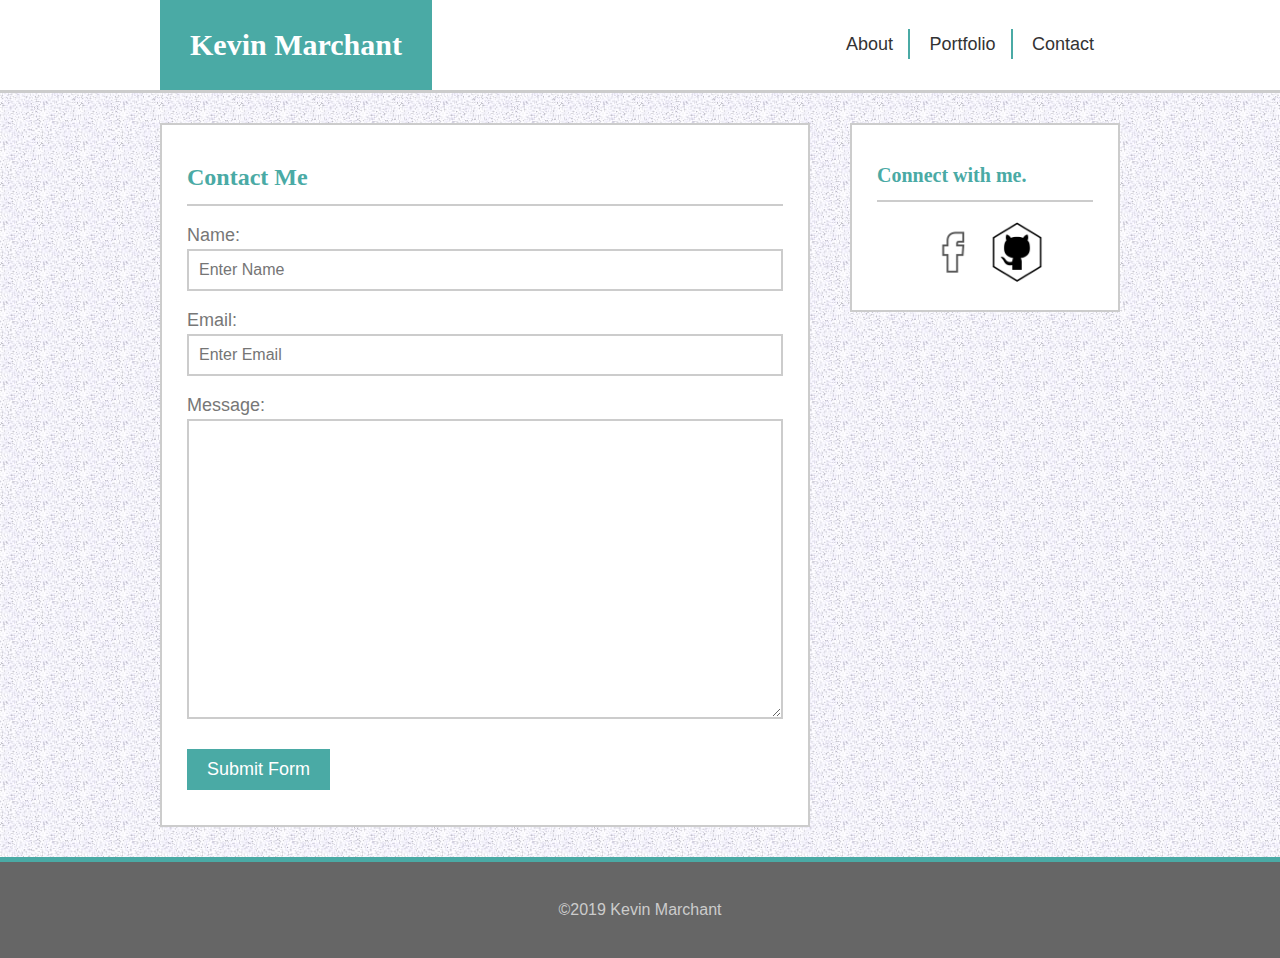
==== contact.html @ bc40db18 "first" ====
<!DOCTYPE html>
<html lang="en">
<head>
	<meta charset="UTF-8">
	<meta name="viewport" content="width=device-width, initial-scale=1.0">
	<meta http-equiv="X-UA-Compatible" content="ie=edge">
	<title>Contact | Portfolio | </title>
	<link rel="stylesheet" href="./assets/css/reset.css">
	<link rel="stylesheet" href="./assets/css/style.css">
</head>
<body>
	<header>
		<div class="wrapper">
			<h1>Kevin Marchant</h1>
			<nav>
				<ul>
					<li><a href="index.html">About</a></li>
					<li><a href="portfolio.html">Portfolio</a></Portfolio></a></li>
					<li><a href="contact.html">Contact</a></li>
				</ul>
			</nav>
		</div>
	</header>

	<div class="wrapper">
		<section id="left-column">
			<h2>Contact Me</h2>
            
            <form>
                <label for="name">Name:</label> 
                <input type="text" name="first and last name" id="form-name" placeholder="Enter Name">
                
                <label for="email">Email:</label>
                <input type="email" name="email" id="form-email" placeholder="Enter Email">
                
                <label for="Message">Message:</label>
                <textarea name="Message" id="form-message" cols="30" rows="10"></textarea>

                <button type="Submit">Submit Form</button> 
                
            </form>

		</section>
		<aside id="right-column">
		<h3>Connect with me.</h3>
		<ul>
		<li><a href="#" target="_blank"><img src="./assets/images/iconfinder_entoni_facebook_330869.png" alt="Github"/></a></li>
		<li><a href="#" target="_blank"><img src="./assets/images/iconfinder_GITHUB_1230735.png" alt="Github"/></a></li>

	</ul>
	</aside>
    </div>

<div class="clearfix"></div>

<footer>
	&copy;2019 Kevin Marchant
</footer>

</body>
</html>
---- assets/css/style.css ----
* {
    box-sizing: border-box;
  }
  
  body {
    background: url('../images/marble.jpg') repeat;
    font-family: Arial, Helvetica, sans-serif;
    overflow: auto;
    color: #777777;
  }
  
  h1, h2, h3, h4, h5, h6{
    font-family: Georgia, 'Times New Roman', Times, serif;
    color: #4aaaa5;
    font-weight: bold;
  }
  
  header {
    background: white;
    border-bottom: 3px solid #cccccc;
    margin-bottom: 30px;
  }
  
  header h1 {
    background: #4aaaa5;
    color: white;
    display: inline-block;
    padding: 30px;
    font-size: 30px
  }
  
  nav {
    width: 300px;
    float: right;
    margin-top: 35px;
    text-align: center;
  }
  
  nav ul li {
    display: inline;
  }
  
  nav a {
    color: #333;
    font-size: 18px;
    padding: 5px 15px;
    border-right: 2px solid #4aaaa5;
    text-decoration: none;
  }
  
  nav ul li:last-child a {
    border-right: none;
    padding-right: none;
  }

  p {
    font-size: 16px;
    line-height: 20px;
    margin-bottom: 20px;
  }

  label {
    font-size: 18px;
    display: block;
  }

  textarea, input {
    width: 100%;
    display: block;
    margin: 5px 0 20px 0;
    border: 2px solid #ccc;
    padding: 10px;
    font-size: 16px;
  }

  textarea {
    height: 300px;
  }

  form button {
    background: #4aaaa5;
    color: #fff;
    padding: 10px 20px;
    margin: 10px 0;
    font-size: 18px;
    border: none;
  }

  footer {
    background: #666666;
    border-top: 5px solid #4aaaa5;
    color: #ccc;
    text-align: center;
    padding: 40px;
    margin-top: 30px;
  }

  .wrapper {
    width: 960px;
    margin: 0 auto;
  }
  
  .inline-img {
    float: left;
    margin: 0 15px 15px 0;
    border: 1px solid #777777;
  }

  .clearfix {
    display: block;
    clear: both;
  }

  #left-column, #right-column {
    background: white;
    padding: 25px;
    border: 2px solid #ccc;
  }

  #left-column {
    width: 650px;
    float: left
  }

  #left-column h2 {
    font-size: 24px;
    padding: 15px 0;
    margin-bottom: 20px;
    border-bottom: 2px solid #ccc;
  }

  #right-column {
    width: 270px;
    float: right;
  }

  #right-column h3 {
    font-size: 20px;
    padding: 15px 0;
    margin-bottom: 20px;
    border-bottom: 2px solid #ccc;
  }

  #right-column ul {
    text-align: center;
  }

  #right-column ul li {
    display: inline-block;
  }
  
  #right-column ul li img {
    width: 60px;
  }
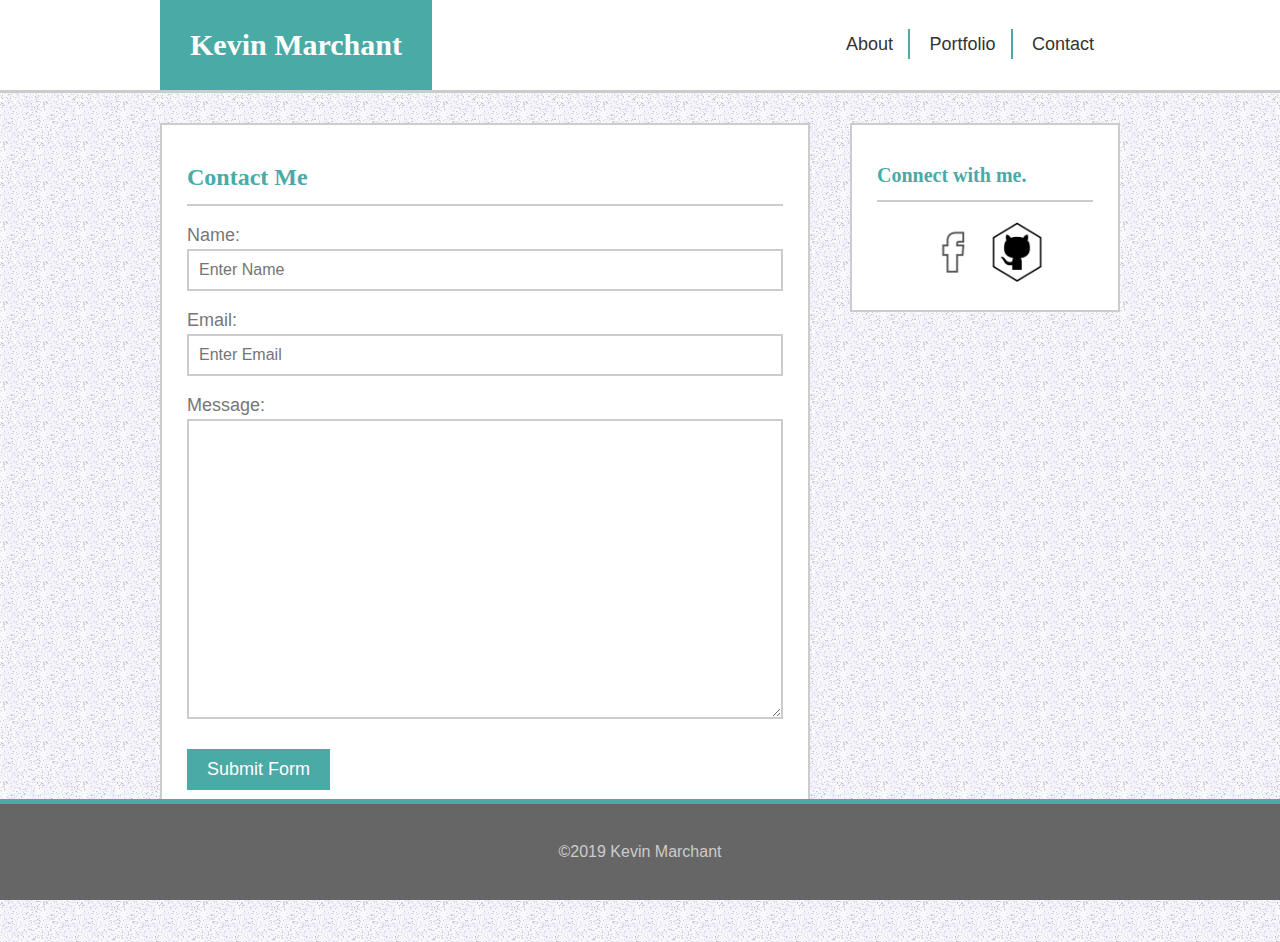
==== commit 216562b5: "modified:   assets/css/style.css 	modified:   contact.html 	modified:   index.html 	modified:   port" ====
--- a/contact.html
+++ b/contact.html
@@ -15,7 +15,7 @@
 			<nav>
 				<ul>
 					<li><a href="index.html">About</a></li>
-					<li><a href="portfolio.html">Portfolio</a></Portfolio></a></li>
+					<li><a href="portfolio.html">Portfolio</a></li>
 					<li><a href="contact.html">Contact</a></li>
 				</ul>
 			</nav>
@@ -28,13 +28,13 @@
             
             <form>
                 <label for="name">Name:</label> 
-                <input type="text" name="first and last name" id="form-name" placeholder="Enter Name">
+                <input type="text" name="first and last name" id="form-name" placeholder="Enter Name"></input type>
                 
                 <label for="email">Email:</label>
-                <input type="email" name="email" id="form-email" placeholder="Enter Email">
+                <input type="email" name="email" id="form-email" placeholder="Enter Email"></input type>
                 
                 <label for="Message">Message:</label>
-                <textarea name="Message" id="form-message" cols="30" rows="10"></textarea>
+                <textarea name="Message" id="form-message" cols="30" rows="10"></textarea name>
 
                 <button type="Submit">Submit Form</button> 
                 
@@ -43,12 +43,13 @@
 		</section>
 		<aside id="right-column">
 		<h3>Connect with me.</h3>
-		<ul>
-		<li><a href="#" target="_blank"><img src="./assets/images/iconfinder_entoni_facebook_330869.png" alt="Github"/></a></li>
-		<li><a href="#" target="_blank"><img src="./assets/images/iconfinder_GITHUB_1230735.png" alt="Github"/></a></li>
-
-	</ul>
-	</aside>
+			<ul>
+		
+			<li><a href="#" target="_blank"><img src="./assets/images/iconfinder_entoni_facebook_330869.png" alt="Facebook"/></a></li>
+			<li><a href="#" target="_blank"><img src="./assets/images/iconfinder_GITHUB_1230735.png" alt="Github"/></a></li>
+		
+			</ul>
+		</aside>
     </div>
 
 <div class="clearfix"></div>
--- a/assets/css/style.css
+++ b/assets/css/style.css
@@ -93,6 +93,9 @@
     text-align: center;
     padding: 40px;
     margin-top: 30px;
+    position: fixed;
+    bottom: 0;
+    width: 100%;
   }
 
   .wrapper {
@@ -106,9 +109,33 @@
     border: 1px solid #777777;
   }
 
+  .portfolio-item {
+    position: relative;
+    background-color: rgba(0,0,0, .5);
+    margin-bottom: 20px;
+    width: 45%;
+    float: left;
+    height: 250px;
+  }
+
+  .portfolio-item h4 {
+    background: 4aaaa5;
+    color: white;
+    text-align: center;
+    padding: 20px 0;
+    width: 100%;
+    position: absolute;
+    bottom: 15px;
+  }
+
+  .portfolio-item:nth-of-type(even) {
+    float: right;
+  }
+
   .clearfix {
     display: block;
     clear: both;
+    margin-bottom: 115px;
   }
 
   #left-column, #right-column {
@@ -153,4 +180,36 @@
     width: 60px;
   }
 
-
+  #port1 {
+    background: url('../images/port1.jpg');
+    background-size: cover;
+    background-repeat: no-repeat;
+  }
+
+  #port2 {
+    background: url('../images/port2.jpg');
+    background-size: cover;
+    background-repeat: no-repeat;
+  }
+  #port3 {
+    background: url('../images/port3.jpg');
+    background-size: cover;
+    background-repeat: no-repeat;
+  }
+
+  #port4 {
+    background: url('..images/port4.jpg');
+    background-size: cover;
+    background-repeat: no-repeat;
+  }
+
+  #port5 {
+    background: url('../images/port5.jpg');
+    background-size: cover;
+    background-repeat: no-repeat;
+  }
+  #port6 {
+    background: url('../images/port6.jpg');
+    background-size: cover;
+    background-repeat: no-repeat;
+  }
